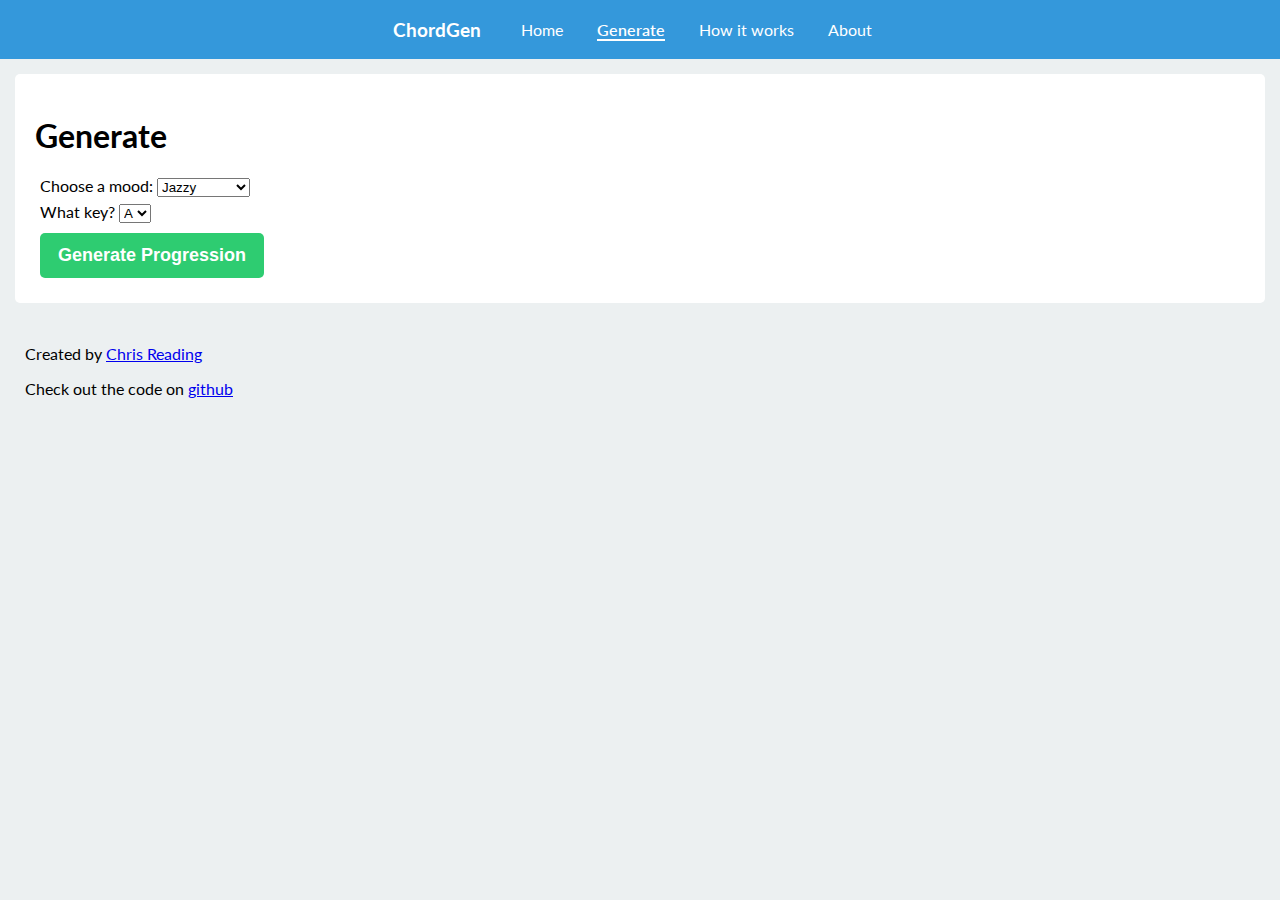
==== generate.html @ 8cac37a5 "Initial commit" ====
<html>
    <head>
        <title>Generate - ChordGen</title>
        <link href="https://fonts.googleapis.com/css?family=Lato:100,100i,300,300i,400,400i,700,700i,900,900i" rel="stylesheet"> 
        <script src="./generate.js"></script>
        <link rel="stylesheet" href="./style.css" />
    </head>
    <body>
        <div class="navbar">
            <h3>ChordGen</h3>
            <nav>
                <a href="./index.html">Home</a>
                <a href="./generate.html" class="active">Generate</a>
                <a href="./how-it-works.html">How it works</a>
                <a href="./about.html">About</a>
            </nav>
        </div>
        <section>
            <h1>Generate</h1>
            <div class="control-wrapper">
                <label for="selectMood">Choose a mood: </label>
                <select id="selectMood">
                    <option value="jazzy">Jazzy</option>
                    <option value="sad">Sad</option>
                    <option value="meloncholic">Meloncholic</option>
                    <option value="happy">Happy</option>
                    <option value="epic">Epic</option>
                </select>
            </div>
            <div class="control-wrapper">
                <label for="selectKey">What key?</label>
                <select id="selectKey">
                    <option value="">A</option>
                    <option value="sad">B</option>
                    <option value="meloncholic">C</option>
                    <option value="happy">D</option>
                    <option value="epic">E</option>
                </select>
            </div>
            <button id="btnChordGen" class="btn">Generate Progression</button>
        </section>
        <footer>
            <p>Created by <a href="http://chrisreading.net">Chris Reading</a></p>
            <p>Check out the code on <a href="http://github.com/nomad23541">github</a></p>
        </footer>
    </body>
</html>
---- style.css ----
html, body {
    margin: 0 auto;

    font-family: 'Lato', sans-serif;
    
    background-color: #ecf0f1;
}

section {
    background-color: white;
    border-radius: 5px;
    margin: 15px 15px;
    padding: 20px;
}

footer {
    margin: 15px 15px;
    padding: 10px;
}

.navbar {
    display: flex;
    flex-direction: row;
    align-content: center;
    align-items: center;
    justify-content: center;

    background-color: #3498db;
    color: white;
}

.navbar h3 {
    margin-right: 25px;
}

.navbar nav a {
    text-decoration: none;
    margin: 0 15px;

    color: white;

    transition: 0.2s ease-out;

    border-bottom: 2px solid transparent;
}

.navbar nav a:hover {
    border-bottom: 2px solid white;
}

.navbar nav a.active {
    border-bottom: 2px solid white;
    font-weight: 600;
}

.control-wrapper {
    margin: 5px;
}

.btn {
    margin: 5px;
    background-color: #2ecc71;
    border: none;
    border-radius: 5px;
    padding: 12px 18px;
    color: white;
    text-transform: capitalize;
    font-weight: 600;
    font-size: 18px;

    transition: 0.2s ease-out;
}

.btn:hover {
    cursor: pointer;
    background-color: #27ae60;
}
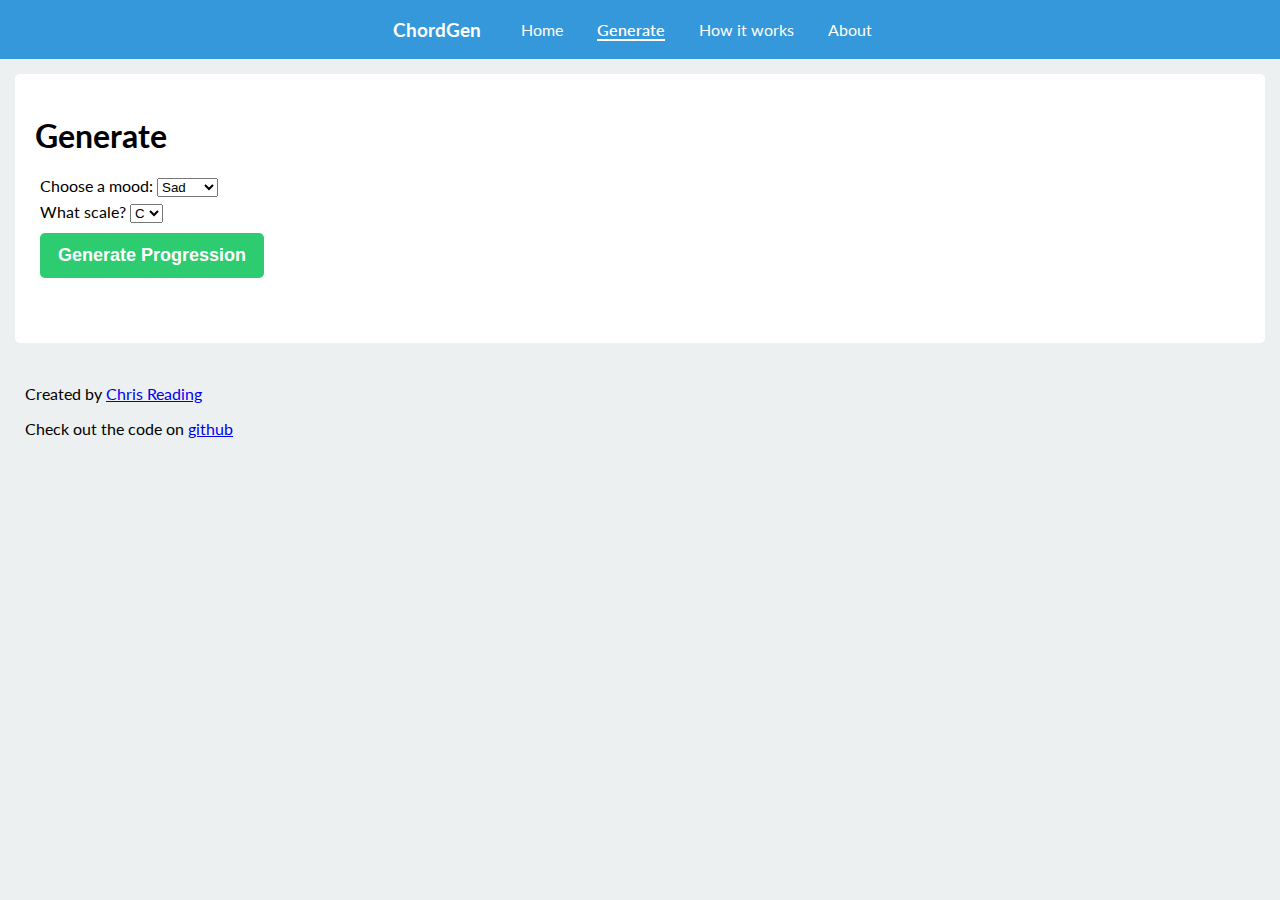
==== commit 0bc519ba: "ss" ====
--- a/generate.html
+++ b/generate.html
@@ -2,6 +2,8 @@
     <head>
         <title>Generate - ChordGen</title>
         <link href="https://fonts.googleapis.com/css?family=Lato:100,100i,300,300i,400,400i,700,700i,900,900i" rel="stylesheet"> 
+        <script src="./lib/audiosynth.js"></script>
+        <script src="./lib/jquery.min.js"></script>
         <script src="./generate.js"></script>
         <link rel="stylesheet" href="./style.css" />
     </head>
@@ -20,24 +22,26 @@
             <div class="control-wrapper">
                 <label for="selectMood">Choose a mood: </label>
                 <select id="selectMood">
-                    <option value="jazzy">Jazzy</option>
                     <option value="sad">Sad</option>
-                    <option value="meloncholic">Meloncholic</option>
                     <option value="happy">Happy</option>
-                    <option value="epic">Epic</option>
                 </select>
             </div>
             <div class="control-wrapper">
-                <label for="selectKey">What key?</label>
-                <select id="selectKey">
-                    <option value="">A</option>
-                    <option value="sad">B</option>
-                    <option value="meloncholic">C</option>
-                    <option value="happy">D</option>
-                    <option value="epic">E</option>
+                <label for="selectScale">What scale?</label>
+                <select id="selectScale">
+
                 </select>
             </div>
             <button id="btnChordGen" class="btn">Generate Progression</button>
+            
+            <div id="chordWrapper" class="chords-wrapper"></div>
+
+            <template id="chord-template">
+                <div class="chord" keys="">
+                    <p class="key"></p>
+                    <p class="type"></p>
+                </div>
+            </template>
         </section>
         <footer>
             <p>Created by <a href="http://chrisreading.net">Chris Reading</a></p>
--- a/style.css
+++ b/style.css
@@ -74,4 +74,31 @@
 .btn:hover {
     cursor: pointer;
     background-color: #27ae60;
+}
+
+.chords-wrapper {
+    display: flex;
+    flex-direction: row;
+    margin: 20px 0;
+}
+
+.chord {
+    border-radius: 5px;
+    background-color: #3498db;
+    color: white;
+    font-weight: 600;
+    text-align: center;
+    padding: 0 30px;
+    margin: 0 15px;
+
+    transition: 0.2s ease-out;
+}
+
+.chord .key {
+    font-size: 20px;
+}
+
+.chord:hover {
+    background-color: #2980b9;
+    cursor: pointer;
 }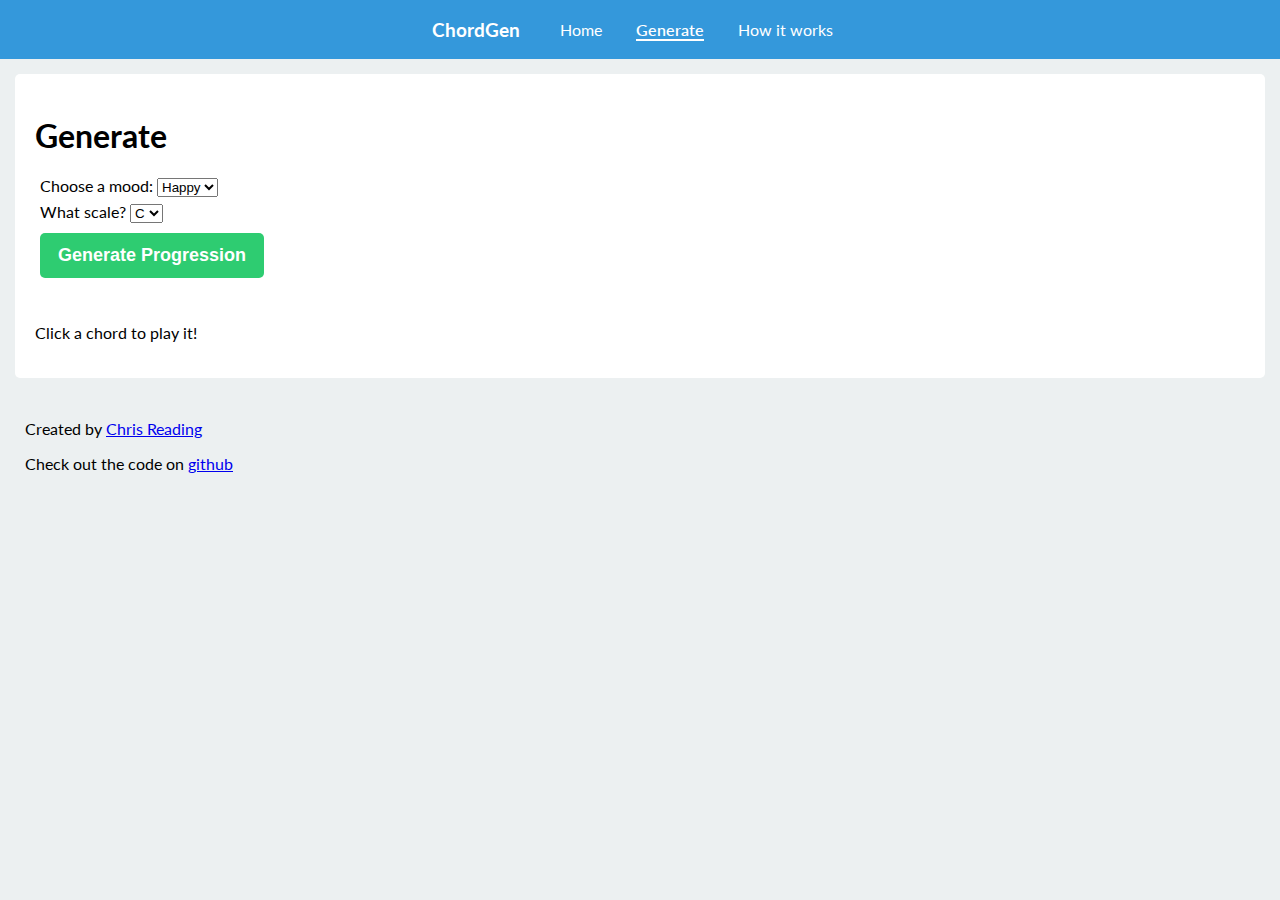
==== commit e62a9cd3: "2" ====
--- a/generate.html
+++ b/generate.html
@@ -14,7 +14,6 @@
                 <a href="./index.html">Home</a>
                 <a href="./generate.html" class="active">Generate</a>
                 <a href="./how-it-works.html">How it works</a>
-                <a href="./about.html">About</a>
             </nav>
         </div>
         <section>
@@ -22,20 +21,23 @@
             <div class="control-wrapper">
                 <label for="selectMood">Choose a mood: </label>
                 <select id="selectMood">
+                    <option value="happy">Happy</option>
                     <option value="sad">Sad</option>
-                    <option value="happy">Happy</option>
                 </select>
             </div>
             <div class="control-wrapper">
                 <label for="selectScale">What scale?</label>
                 <select id="selectScale">
-
+                    <!-- autofilled by array in generate.js -->
                 </select>
             </div>
             <button id="btnChordGen" class="btn">Generate Progression</button>
             
+            <!-- contains chord after they are generated -->
             <div id="chordWrapper" class="chords-wrapper"></div>
+            <p>Click a chord to play it!</p>
 
+            <!-- template for what a chord div -->
             <template id="chord-template">
                 <div class="chord" keys="">
                     <p class="key"></p>
--- a/style.css
+++ b/style.css
@@ -101,4 +101,9 @@
 .chord:hover {
     background-color: #2980b9;
     cursor: pointer;
+}
+
+.landing-header {
+    text-align: center;
+    font-weight: 900;
 }